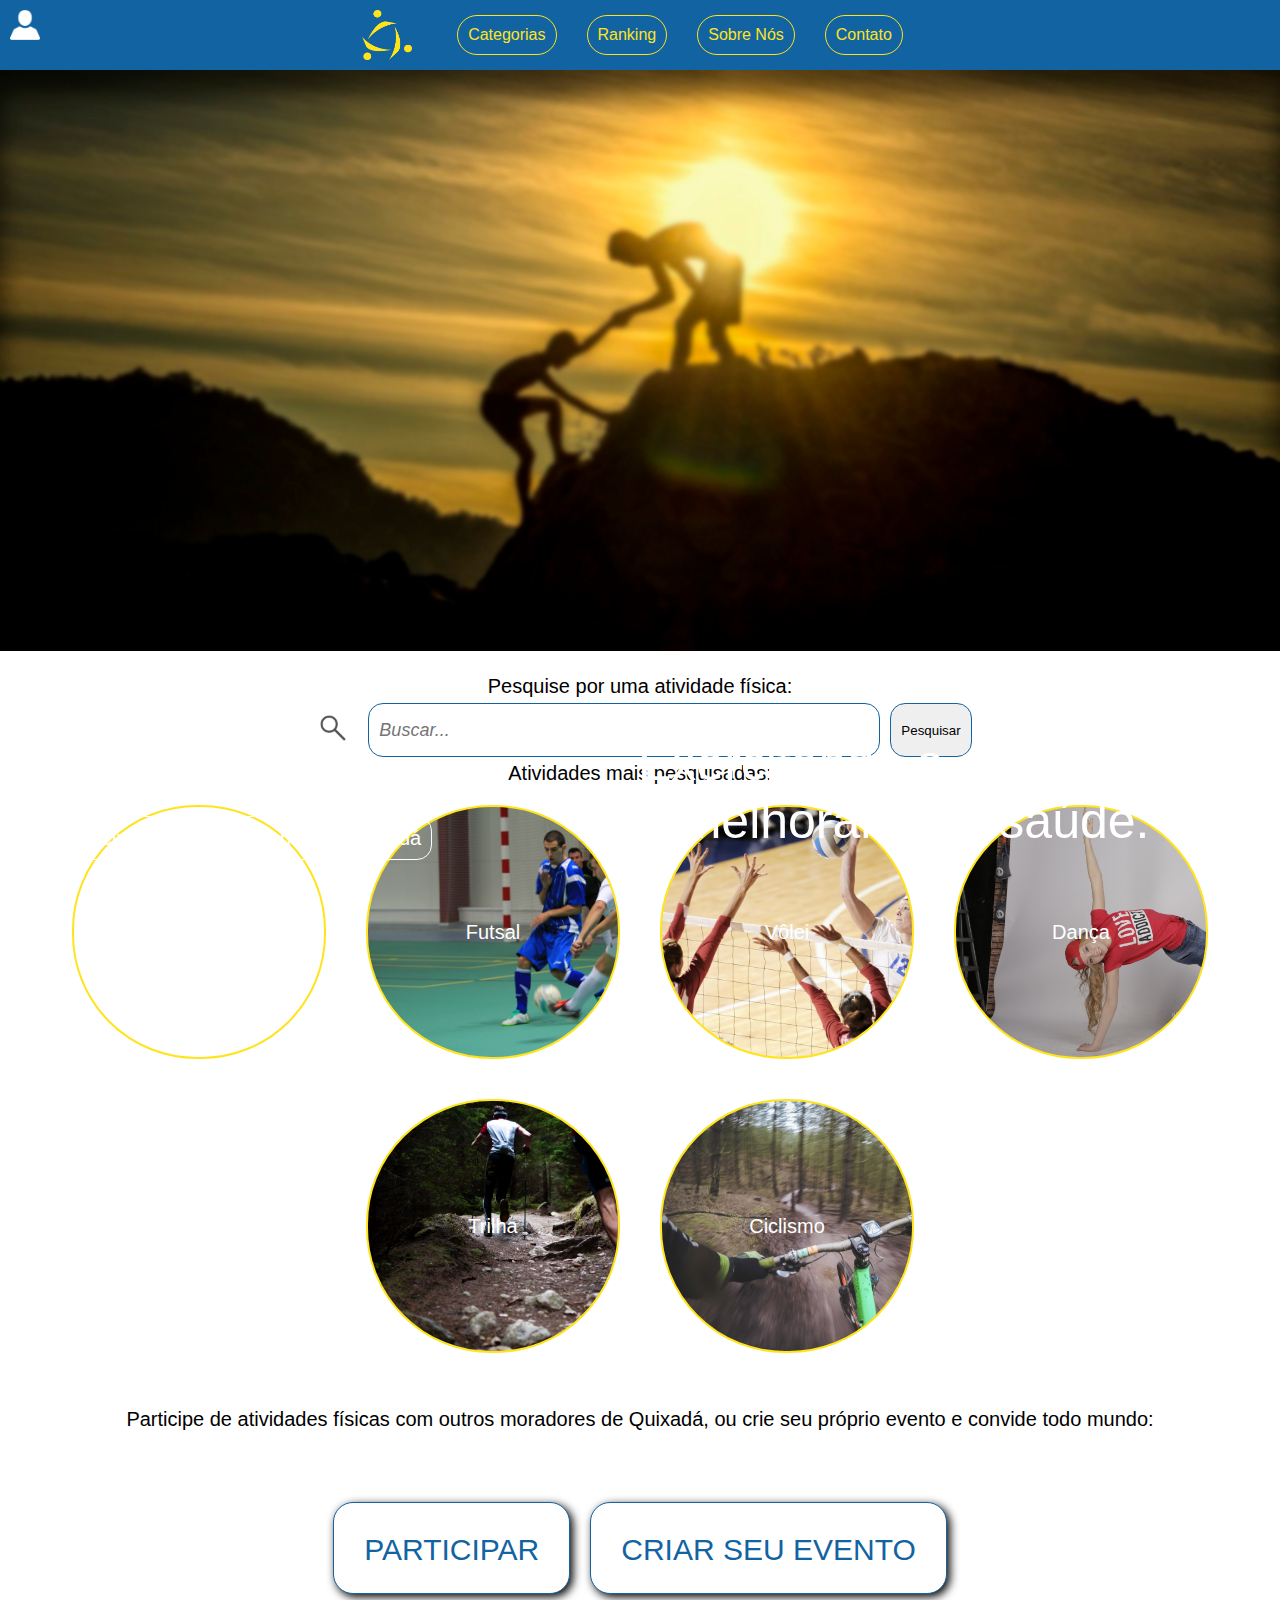
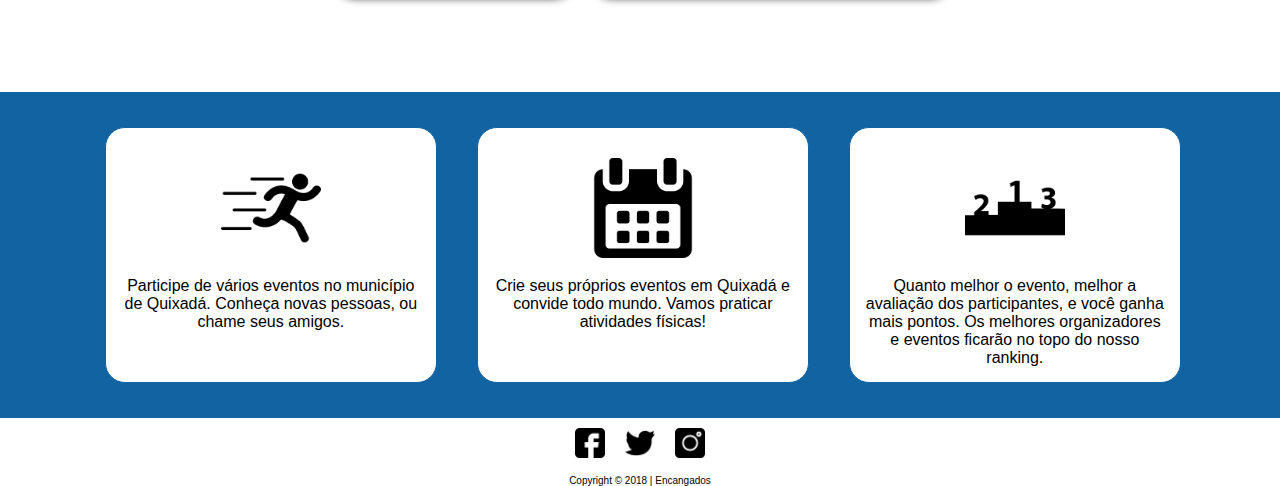
==== index.html @ e25cda6b "Initial commit" ====
<!DOCTYPE html>
<html lang="en">
<head>
    <meta charset="UTF-8">
    <meta name="viewport" content="width=device-width, initial-scale=1.0">
    <meta http-equiv="X-UA-Compatible" content="ie=edge">
    <link rel="icon" href="favicon2.png" sizes="20x20" type="image/png">
    <link rel="stylesheet" href="style.css">
    <script src="https://ajax.googleapis.com/ajax/libs/jquery/2.1.0/jquery.min.js"></script>
    <title>Encangados - Crie seu evento!</title>
    
</head>
<body>
    <input type="checkbox" id="check">
        <label class="icone" for="check">
            <img src="perfil2.png" width="30px" height="30px">
        </label>
    
    <nav class="menu">
        <ul>
            <img src="perfil3.png" class="img-perfil"><br>
            <span class="nome-perfil">Alexya Calixto</span><br><br><br>
            <li><a href="" >Minha Conta</a></li>
            <li><a href="" >Meus Eventos</a></li>
            <li><a href="" >Configurações</a></li><br><br>
            <span class="sair"><a href="">Sair</a></span>
        </ul>
        
    </nav>

        <nav class="navegador-superior">
            <a href="index.html"><img src="marca.png" height="50px" width="50px"></a>
            <div class="opcao"><a href="categorias.html">Categorias</a></div>
            <div class="opcao"><a href="ranking.html">Ranking</a></div>
            <div class="opcao"><a href="sobre.html">Sobre Nós</a></div>
            <div class="opcao"><a href="contato.html">Contato</a></div>
        </nav>

        <div class="banner">
            <div class="text-banner">
                <p>Exercitando o corpo juntos<br>
                e melhorando a saúde.</p>
            </div>
            <div class="text-banner2">
                    <a href="#participar2" class="scrollSuave">Participe ou crie seu evento em Quixadá</a>
            </div>
            <img src="corrida.jpg">
        </div>

        <div class="pesquisar">
            <span>Pesquise por uma atividade física:</span><br>
            <div class="barraBusca">
                    <img src="buscar.png" alt="Lupa"/>
                    <input type="text" id="txtBusca" placeholder="Buscar...">
                    <button class="btnBusca">Pesquisar</button>
            </div>
            
            <span>Atividades mais pesquisadas:</span>
            <div class="categorias">
                <a href="corrida.html"><div class="corrida circulo">Corrida</div></a>
                <a href="futsal.html"><div class="futsal circulo">Futsal</div></a>
                <a href="volei.html"><div class="volei circulo">Vôlei</div></a>
                <a href="danca.html"><div class="danca circulo">Dança</div></a>
                <a href="trilha.html"><div class="trilha circulo">Trilha</div></a>
                <a href="bike.html"><div class="bike circulo">Ciclismo</div></a>
            </div>
        </div>

        <div class="text-participar" id="participar2">
            <p>Participe de atividades físicas com outros moradores de Quixadá, ou crie seu próprio evento e convide todo mundo:</p><br><br>
        </div>
        
        <div class="participar">
            <div class="button"><a href="categorias.html">PARTICIPAR</a></div>
            <div class="button"><a href="criar-evento.html">CRIAR SEU EVENTO</a></div>
        </div>

        <div class="container">
            <div class="b3 bloco">
                <img src="correr.png" height="100px" width="100px"><br>
                <p>Participe de vários eventos no município de Quixadá. Conheça novas pessoas, ou chame seus amigos.</p>
            </div>
            <div class="b2 bloco">
                <img src="calendar.png" height="100px" width="100px"><br>
                <p>Crie seus próprios eventos em Quixadá e convide todo mundo. Vamos praticar atividades físicas!</p>
            </div>
            <div class="b1 bloco">
                <img src="ranking.png" height="100px" width="100px"><br>
                <p>Quanto melhor o evento, melhor a avaliação dos participantes, e você ganha mais pontos. Os melhores organizadores e eventos ficarão no topo do nosso ranking.</p>
            </div>
        </div>

        <div class="rodape">
            <div class="redes">
                <a href="http://www.facebook.com"><img src="facebook.png" class="icon"></a>
                <a href="https://twitter.com"><img src="twitter.png" class="icon"></a>
                <a href="https://www.instagram.com"><img src="instagram.png" class="icon"></a>
            </div>
            <p>Copyright © 2018 | Encangados</p>
        </div>





        <script>
            var $doc = $('html, body');
            $('.scrollSuave').click(function() {
                $doc.animate({
                    scrollTop: $( $.attr(this, 'href') ).offset().top
                }, 500);
                return false;
            });
        </script>
</body>
</html>
---- style.css ----
*{
            margin: 0 ;
            padding: 0;
            font-family: 'Arial';
        }
        
        .navegador-superior{
            background-color: #1263a2;
            overflow: hidden;
            height: 70px;
            font-family: 'Arial';
            display: flex;
            justify-content: center;
            z-index: 10;
            box-shadow: 0px 10px 20px black;
        }
        
        .navegador-superior a{
            text-decoration: none;
            color: #ffe31d;
            float: left;
            text-align: center;
        }

        .opcao a{
            border: 1px solid #ffe31d;
            border-radius: 25px;
            margin: 15px;
            padding: 10px;

        }

        .opcao a:hover{
            background-color: #ffe31d;
            color: #1263a2;
        }

        .menu{
            width: 300px;
            background-color: #1263a2;
            height: 500px;
            font-family: 'Arial';
            position: fixed;
            left: -300px;
            transition: all 2s linear;
            z-index: 4;
        }

        .menu ul{
            list-style: none;
            padding-top: 50px;
            text-align: center;
        }

        .menu ul li a{
            text-decoration: none;
            display: block;
            padding: 15px;
            color: #ffe31d;
            border-radius: 25px;
            margin: 5px;
            font-size: 12px;
        }

        .menu a:hover{
            border: 1px solid #ffe31d;
            cursor: pointer;
        }

        .icone{
            position: fixed;
            z-index: 6;
            margin: 10px;
            cursor: pointer;
        }

        input{
            display: none;
        }
        
        #check:checked ~ .menu{
            transform: translate(300px, 0px);
        }

        .img-perfil{
            padding: 15px;
            width: 100px;
            height: 100px;
            border-radius: 50%;
        }

        .menu .sair a{
            text-decoration: none;
            font-size: 12px;
            color: #ffe31d;
            padding: 10px;
            border: 1px solid #ffe31d;
            border-radius: 10px;
            
        }
        .menu .sair a:hover{
            background-color: #ffe31d;
            color: #1263a2;
        }

        .nome-perfil{
            color: white;
        }
        .navegador-superior img{
            margin-top: 10px;
            margin-right: 30px;
        }

        .banner{
            z-index: 0;
        }
        .banner img{
            width: 100%;
            z-index: -10;
        }

        .frase-inicial{
            z-index: 2;
            position: fixed;
            color: white;
            text-align: center;
        }

        .container{
            width: 98.1%;
            padding: 15px;
            background-color: #1263a2;
            background-image: url(11.jpg);
            background-repeat: no-repeat;
            background-size: cover;
            background-attachment: fixed;
            display: flex;
            flex-direction: row;
            justify-content: center;
        }

        .bloco{
            width: 300px;
            border: 1px solid #1263a2;
            border-radius: 20px; 
            margin: 20px;
            background-color: white;
            padding: 15px;
            text-align: center;
        }

        .bloco img{
            margin-top: 15px;
            margin-bottom: 15px;
        }
        .participar{
            display: flex;
            justify-content: center;
            height: 200px;
        }

        .button{
            height: 30px;
            font-size: 30px;
            padding: 30px;
            margin: 10px;
            border-radius: 20px;
            box-shadow: 3px 3px 10px black;
            border: 1px solid #1263a2;
            background-color: white;
            color: #1263a2;            
        }

        .button:hover{
            text-decoration: white;
            background-color: #1263a2;
            cursor: pointer;
        }

        .button a{
            text-decoration: none;
            color: #1263a2;
        }

        .button a:hover{
            color: white;
        }

        .text-participar{
            text-align: center;
            font-size: 20px;
            padding: 15px;
            transition: all .25s linear;
        }

        .text-banner{
            position: absolute;
            color: white;
            font-size: 50px;
            right: 50px;
            bottom: 50px;
        }

        .text-banner2{
            position: absolute;
            font-size: 20px;
            left: 50px;
            bottom: 50px;
        }

        .text-banner2 a{
            text-decoration: none;
            color: white;
            border: 1px solid white;
            padding: 10px;
            border-radius: 15px;
        }

        .text-banner2 a:hover{
            background-color: white;
            color: black;
        }

        .rodape{
            font-size: 10px;
            width: 100%;
            height: 60px;
        }

        .rodape p{
            text-align: center;
            margin: 5px;
        }

        .redes{
            display: flex;
            justify-content: center;
        }

        .redes img{
            height: 30px;
            width: 30px;
            margin: 10px;
        }

        .icon:hover{
            background-color: #ffe31d;
            border-radius: 15px;
            cursor: pointer;
        }

        .pesquisar{
            text-align: center;
            padding: 20px;
        }
        .pesquisar .barraBusca{
            display: flex;
            justify-content: center;
        }

        #txtBusca{
            float:left;
            background-color:transparent;
            padding-left:5px; 
            font-size:18px;
            height:32px;
            width:490px;
            font-style: italic;
            display: block;
            border: 1px solid #1263a2;
            border-radius: 15px;
            padding: 10px;
            margin: 5px;
        }

        .barraBusca img{
            height: 30px;
            width: 30px;
            margin: 5px;
            padding: 10px;
        }

        .barraBusca button{
            margin: 5px;
            border: 1px solid #1263a2;
            border-radius: 15px;
            padding: 10px;
            cursor: pointer;
        }

        .barraBusca button:hover{
            background-color: #1263a2;
            color: white;
        }

        .pesquisar span{
            font-size: 20px;
        }

        .categorias{
            display: flex;
            justify-content: center;
            flex-wrap: wrap;
        }

        .circulo{
            height: 250px;
            width: 250px;
            border: 2px solid #ffe31d;
            border-radius: 125px;
            transition: transform 300ms;
            display: flex;
            justify-content: center;
            align-items: center;
            margin: 20px;
            color: white;
            font-size: 20px;

        }

        .categorias a{
            text-decoration: none;
        }

        .categoriasGeral a{
            text-decoration: none;
        }
        .circulo:hover{
            transform: scale(1.10);
            border: 1px solid #1263a2;
            cursor: pointer;
        }

        .corrida{
            background-image: url(corrida2.jpg);
            background-repeat: no-repeat;
            background-size: cover;
        }

        .trilha{
            background-image: url(trilha.jpg);
            background-repeat: no-repeat;
            background-size: cover;
        }

        .bike{
            background-image: url(bike.jpg);
            background-repeat: no-repeat;
            background-size: cover;
        }

        .danca{
            background-image: url(danca.jpg);
            background-repeat: no-repeat;
            background-size: cover;
        }

        .volei{
            background-image: url(volei.jpg);
            background-repeat: no-repeat;
            background-size: cover;
        }

        .futsal{
            background-image: url(futsal.jpg);
            background-repeat: no-repeat;
            background-size: cover;
        }

        .futebol{
            background-image: url(futebol.jpg);
            background-repeat: no-repeat;
            background-size: cover;
        }

        .yoga{
            background-image: url(yoga.jpg);
            background-repeat: no-repeat;
            background-size: cover;
        }

        .natacao{
            background-image: url(natacao.jpg);
            background-repeat: no-repeat;
            background-size: cover;
        }

        .tdm{
            background-image: url(tdm.jpg);
            background-repeat: no-repeat;
            background-size: cover;
        }

        .evento{
            height: 900px;
            display: flex;
            justify-content: center;
            align-items: center;
            
        }
        .evento input{
            display: flex;
            align-items: center;

        }

        .evento span{
            font-size: 50px;
            position: absolute;
            top: 90px;
            margin: 30px;
            border-radius: 50px;
            border: 1px solid #1263a2;
            color: #1263a2;
            padding: 20px;
        }

        .evento form{
            margin-left: 50px;
            margin-top: 150px;
        }

        form button{
            margin: 5px;
            border: 1px solid #1263a2;
            border-radius: 15px;
            padding: 10px;
            cursor: pointer;
            font-size: 20px;
            color: #1263a2;
        }

        form button:hover{
            background-color: #1263a2;
            color: white;
        }

        .categoriasGeral{
            display: flex;
            justify-content: center;
            flex-wrap: wrap;
            width: 100%;
            height: 50%;
            margin: 30px;
        }
        .container2{
            display: flex;
            justify-content: center;
            flex-wrap: wrap;
        }
        .container2 span{
            font-size: 50px;
            color: #1263a2;
            border: 1px solid #1263a2;
            border-radius: 50px;
            padding: 20px;
            margin: 30px;
        }

        #seletorCategorias{
            border: 1px solid #1263a2;
            border-radius: 10px;
            padding: 10px;
            margin: 10px;
        }

        #dataForm{
            border: 1px solid #1263a2;
            border-radius: 10px;
            padding: 10px;
            margin: 10px;
        }

        #horario{
            border: 1px solid #1263a2;
            border-radius: 10px;
            padding: 10px;
            margin: 10px;
            
        }

        .categorias-titulo{
            width: 100%;
            height: 100px;
            margin: 0;
            text-align: center;
            padding: 80px;
            background-image: url(yogabanner.jpg);
            background-repeat: no-repeat;
            background-size: cover;
            background-attachment: fixed;
        }
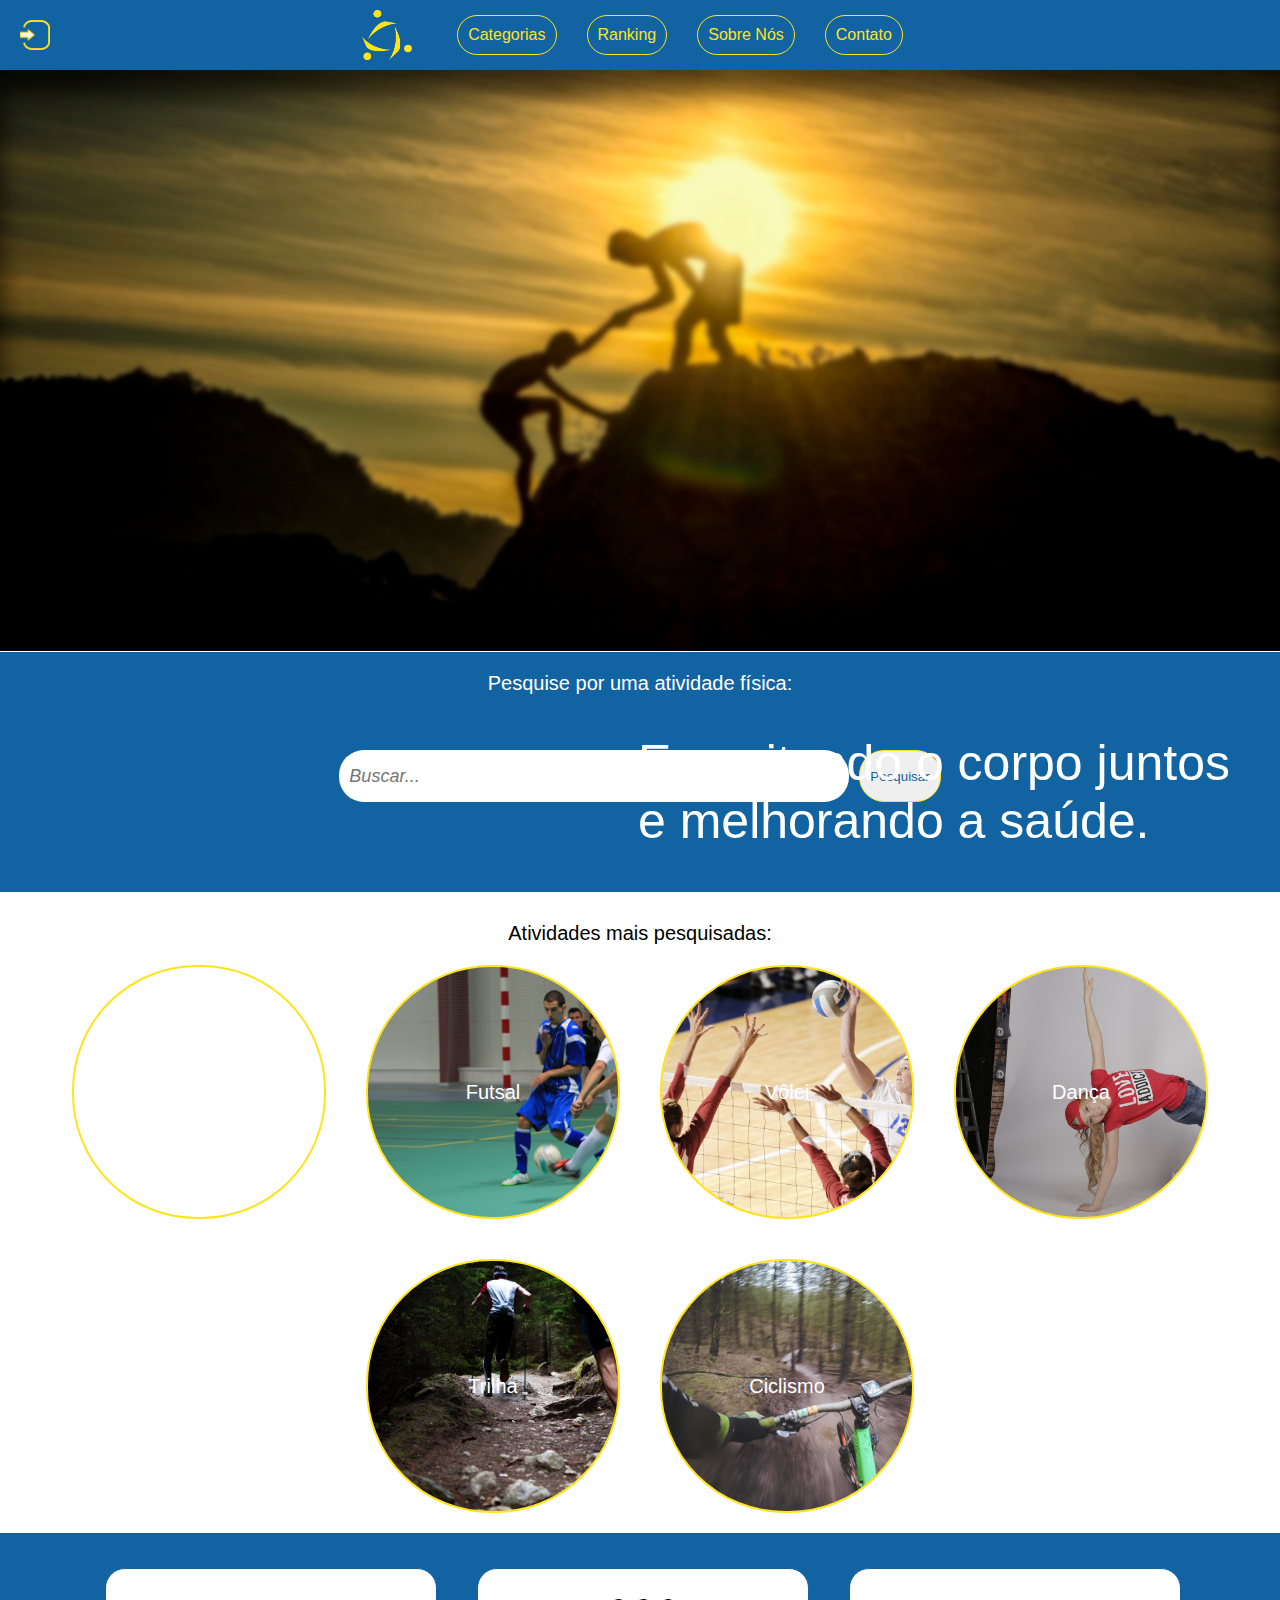
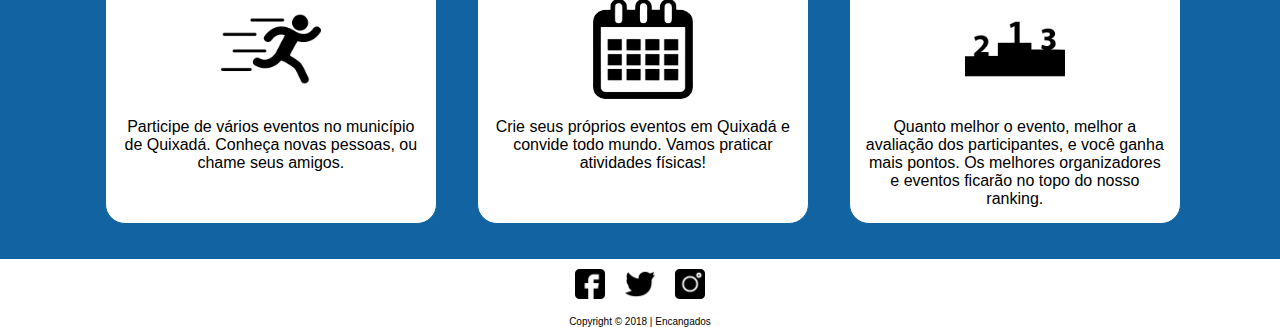
==== commit 9a37df6c: "Atualização 3" ====
--- a/index.html
+++ b/index.html
@@ -13,23 +13,20 @@
 <body>
     <input type="checkbox" id="check">
         <label class="icone" for="check">
-            <img src="perfil2.png" width="30px" height="30px">
+            <img src="entrar.png" width="30px" height="30px">
         </label>
     
-    <nav class="menu">
-        <ul>
-            <img src="perfil3.png" class="img-perfil"><br>
-            <span class="nome-perfil">Alexya Calixto</span><br><br><br>
-            <li><a href="" >Minha Conta</a></li>
-            <li><a href="" >Meus Eventos</a></li>
-            <li><a href="" >Configurações</a></li><br><br>
-            <span class="sair"><a href="">Sair</a></span>
-        </ul>
-        
-    </nav>
+        <nav class="menu" style="height: 330px;">
+            <span class="titulo-login">Login</span>
+                <div class="login">
+                    Email:<input type="text" id="cdtLogin" placeholder="Digite seu email...">
+                    Senha:<input type="password" id="cdtLogin" placeholder="Digite sua senha...">
+                    <div class="buttonLogin"> <a href="./index.html">Entrar</a> </div>
+                </div>        
+        </nav>
 
         <nav class="navegador-superior">
-            <a href="index.html"><img src="marca.png" height="50px" width="50px"></a>
+            <a href="index.html.html"><img src="marca.png" height="50px" width="50px"></a>
             <div class="opcao"><a href="categorias.html">Categorias</a></div>
             <div class="opcao"><a href="ranking.html">Ranking</a></div>
             <div class="opcao"><a href="sobre.html">Sobre Nós</a></div>
@@ -41,20 +38,20 @@
                 <p>Exercitando o corpo juntos<br>
                 e melhorando a saúde.</p>
             </div>
-            <div class="text-banner2">
+            <!--<div class="text-banner2">
                     <a href="#participar2" class="scrollSuave">Participe ou crie seu evento em Quixadá</a>
-            </div>
+            </div>-->
             <img src="corrida.jpg">
         </div>
 
         <div class="pesquisar">
-            <span>Pesquise por uma atividade física:</span><br>
-            <div class="barraBusca">
-                    <img src="buscar.png" alt="Lupa"/>
-                    <input type="text" id="txtBusca" placeholder="Buscar...">
-                    <button class="btnBusca">Pesquisar</button>
+            <div class="fundo-pesquisa">
+                <span style="color: white;">Pesquise por uma atividade física:</span><br>
+                <div class="barraBusca">
+                        <input type="text" id="txtBusca" placeholder="Buscar...">
+                        <button class="btnBusca">Pesquisar</button>
+                </div>
             </div>
-            
             <span>Atividades mais pesquisadas:</span>
             <div class="categorias">
                 <a href="corrida.html"><div class="corrida circulo">Corrida</div></a>
@@ -64,15 +61,6 @@
                 <a href="trilha.html"><div class="trilha circulo">Trilha</div></a>
                 <a href="bike.html"><div class="bike circulo">Ciclismo</div></a>
             </div>
-        </div>
-
-        <div class="text-participar" id="participar2">
-            <p>Participe de atividades físicas com outros moradores de Quixadá, ou crie seu próprio evento e convide todo mundo:</p><br><br>
-        </div>
-        
-        <div class="participar">
-            <div class="button"><a href="categorias.html">PARTICIPAR</a></div>
-            <div class="button"><a href="criar-evento.html">CRIAR SEU EVENTO</a></div>
         </div>
 
         <div class="container">
--- a/style.css
+++ b/style.css
@@ -2,7 +2,9 @@
         *{
             margin: 0 ;
             padding: 0;
-            font-family: 'Arial';
+            font-family: 'Arial'
+            /*font-family: Source Sans Pro;
+            src: url('SourceSansPro-Regular.otf');*/
         }
         
         .navegador-superior{
@@ -39,7 +41,7 @@
         .menu{
             width: 300px;
             background-color: #1263a2;
-            height: 500px;
+            height: 600px;
             font-family: 'Arial';
             position: fixed;
             left: -300px;
@@ -68,10 +70,19 @@
             cursor: pointer;
         }
 
+        .titulo-menu{
+            display: flex;
+            justify-content: center;
+            align-items: center;
+        }
+
+        .titulo-menu img{
+            margin: 10px;
+        }
         .icone{
             position: fixed;
             z-index: 6;
-            margin: 10px;
+            margin: 20px;
             cursor: pointer;
         }
 
@@ -90,14 +101,16 @@
             border-radius: 50%;
         }
 
+        .menu .sair{
+            width: 100px;
+        }
         .menu .sair a{
             text-decoration: none;
             font-size: 12px;
             color: #ffe31d;
             padding: 10px;
             border: 1px solid #ffe31d;
-            border-radius: 10px;
-            
+            border-radius: 10px;            
         }
         .menu .sair a:hover{
             background-color: #ffe31d;
@@ -131,7 +144,7 @@
             width: 98.1%;
             padding: 15px;
             background-color: #1263a2;
-            background-image: url(11.jpg);
+            background-image: url(111.jpg);
             background-repeat: no-repeat;
             background-size: cover;
             background-attachment: fixed;
@@ -165,8 +178,7 @@
             font-size: 30px;
             padding: 30px;
             margin: 10px;
-            border-radius: 20px;
-            box-shadow: 3px 3px 10px black;
+            border-radius: 50px;
             border: 1px solid #1263a2;
             background-color: white;
             color: #1263a2;            
@@ -176,6 +188,7 @@
             text-decoration: white;
             background-color: #1263a2;
             cursor: pointer;
+            box-shadow: 0px 0px 10px black;
         }
 
         .button a{
@@ -252,26 +265,49 @@
 
         .pesquisar{
             text-align: center;
+        }
+        .pesquisar .barraBusca{
+            display: flex;
+            justify-content: center;
+            margin: 50px;
+        }
+
+        .pesquisar .fundo-pesquisa{
+            background-color: #1263a2;
+            margin-top: -3px;
+            height: 200px;
             padding: 20px;
-        }
-        .pesquisar .barraBusca{
-            display: flex;
-            justify-content: center;
+            margin-bottom: 30px;
         }
 
         #txtBusca{
             float:left;
-            background-color:transparent;
             padding-left:5px; 
             font-size:18px;
             height:32px;
             width:490px;
             font-style: italic;
             display: block;
-            border: 1px solid #1263a2;
-            border-radius: 15px;
+            border-radius: 25px;
+            border: none;
             padding: 10px;
             margin: 5px;
+            
+        }
+
+        #txtBusca2{
+            float:left;
+            padding-left:5px; 
+            font-size:18px;
+            height:32px;
+            width:490px;
+            font-style: italic;
+            display: block;
+            border-radius: 25px;
+            border: 1px solid #1263a2;
+            padding: 10px;
+            margin: 5px;
+            
         }
 
         .barraBusca img{
@@ -283,15 +319,16 @@
 
         .barraBusca button{
             margin: 5px;
-            border: 1px solid #1263a2;
-            border-radius: 15px;
-            padding: 10px;
-            cursor: pointer;
+            border: 1px solid #ffe31d;
+            border-radius: 25px;
+            padding: 10px;
+            cursor: pointer;
+            color: #1263a2;
         }
 
         .barraBusca button:hover{
-            background-color: #1263a2;
-            color: white;
+            background-color: #ffe31d;
+            
         }
 
         .pesquisar span{
@@ -422,13 +459,13 @@
         }
 
         form button{
-            margin: 5px;
-            border: 1px solid #1263a2;
-            border-radius: 15px;
+            border: 1px solid #1263a2;
+            border-radius: 25px;
             padding: 10px;
             cursor: pointer;
             font-size: 20px;
             color: #1263a2;
+            margin: 20px;
         }
 
         form button:hover{
@@ -460,21 +497,21 @@
 
         #seletorCategorias{
             border: 1px solid #1263a2;
-            border-radius: 10px;
+            border-radius: 25px;
             padding: 10px;
             margin: 10px;
         }
 
         #dataForm{
             border: 1px solid #1263a2;
-            border-radius: 10px;
+            border-radius: 25px;
             padding: 10px;
             margin: 10px;
         }
 
         #horario{
             border: 1px solid #1263a2;
-            border-radius: 10px;
+            border-radius: 25px;
             padding: 10px;
             margin: 10px;
             
@@ -490,4 +527,107 @@
             background-repeat: no-repeat;
             background-size: cover;
             background-attachment: fixed;
+        }
+
+        .ranking{
+            display: flex;
+            justify-content: center;
+            flex-wrap: wrap;
+        }
+        .ranking-titulo{
+            width: 100%;
+            height: 100px;
+            margin: 0;
+            text-align: center;
+            padding: 80px;
+            background-image: url(bikebanner.jpg);
+            background-repeat: no-repeat;
+            background-size: cover;
+            background-attachment: fixed;
+        }
+
+        .ranking-titulo span{
+            font-size: 50px;
+            color: #ffe31d;
+            border: 1px solid #ffe31d;
+            border-radius: 50px;
+            padding: 20px;
+            margin: 30px;
+        }
+
+        .lista{
+            background-color: #1263a2;
+            height: 500px;
+            width: 500px;
+            font-size: 20px;
+        }
+
+        .pessoa{
+            display: flex;
+            justify-content: center;
+            align-items: center;
+            background-color: gray;
+            color: white;
+            width: 470px;
+            padding: 15px;
+        }
+
+        .pessoa p{
+            right: 20px;
+        }
+
+        .pessoa1{
+            display: flex;
+            justify-content: center;
+            align-items: center;
+            width: 470px;
+            padding: 15px;
+        }
+
+        .pessoa1 p{
+            right: 20px;
+        }
+
+        .login{
+            padding: 20px;
+            margin-top: 20px;
+            color: #ffe31d;
+        }
+        #cdtLogin{
+            width: 80%;
+            border: 1px solid #ffe31d;
+            border-radius: 10px;
+            font-style: italic;
+            display: block;
+            padding: 10px;
+            margin: 10px;
+        }
+
+
+        .buttonLogin{
+            padding-top: 10px;
+        }
+
+        .buttonLogin a{
+            border: 1px solid #ffe31d;
+            border-radius: 20px;
+            color: #ffe31d;
+            padding: 10px;
+            margin: 10px;
+            background-color: #1263a2;
+            font-size: 20px;
+        }
+
+        .buttonLogin a:hover{
+            background-color: #ffe31d;
+            color: #1263a2;
+            cursor: pointer;
+        }
+
+        .titulo-login{
+            display: flex;
+            justify-content: center;
+            font-size: 25px;
+            color: #ffe31d;
+            margin-top: 40px;
         }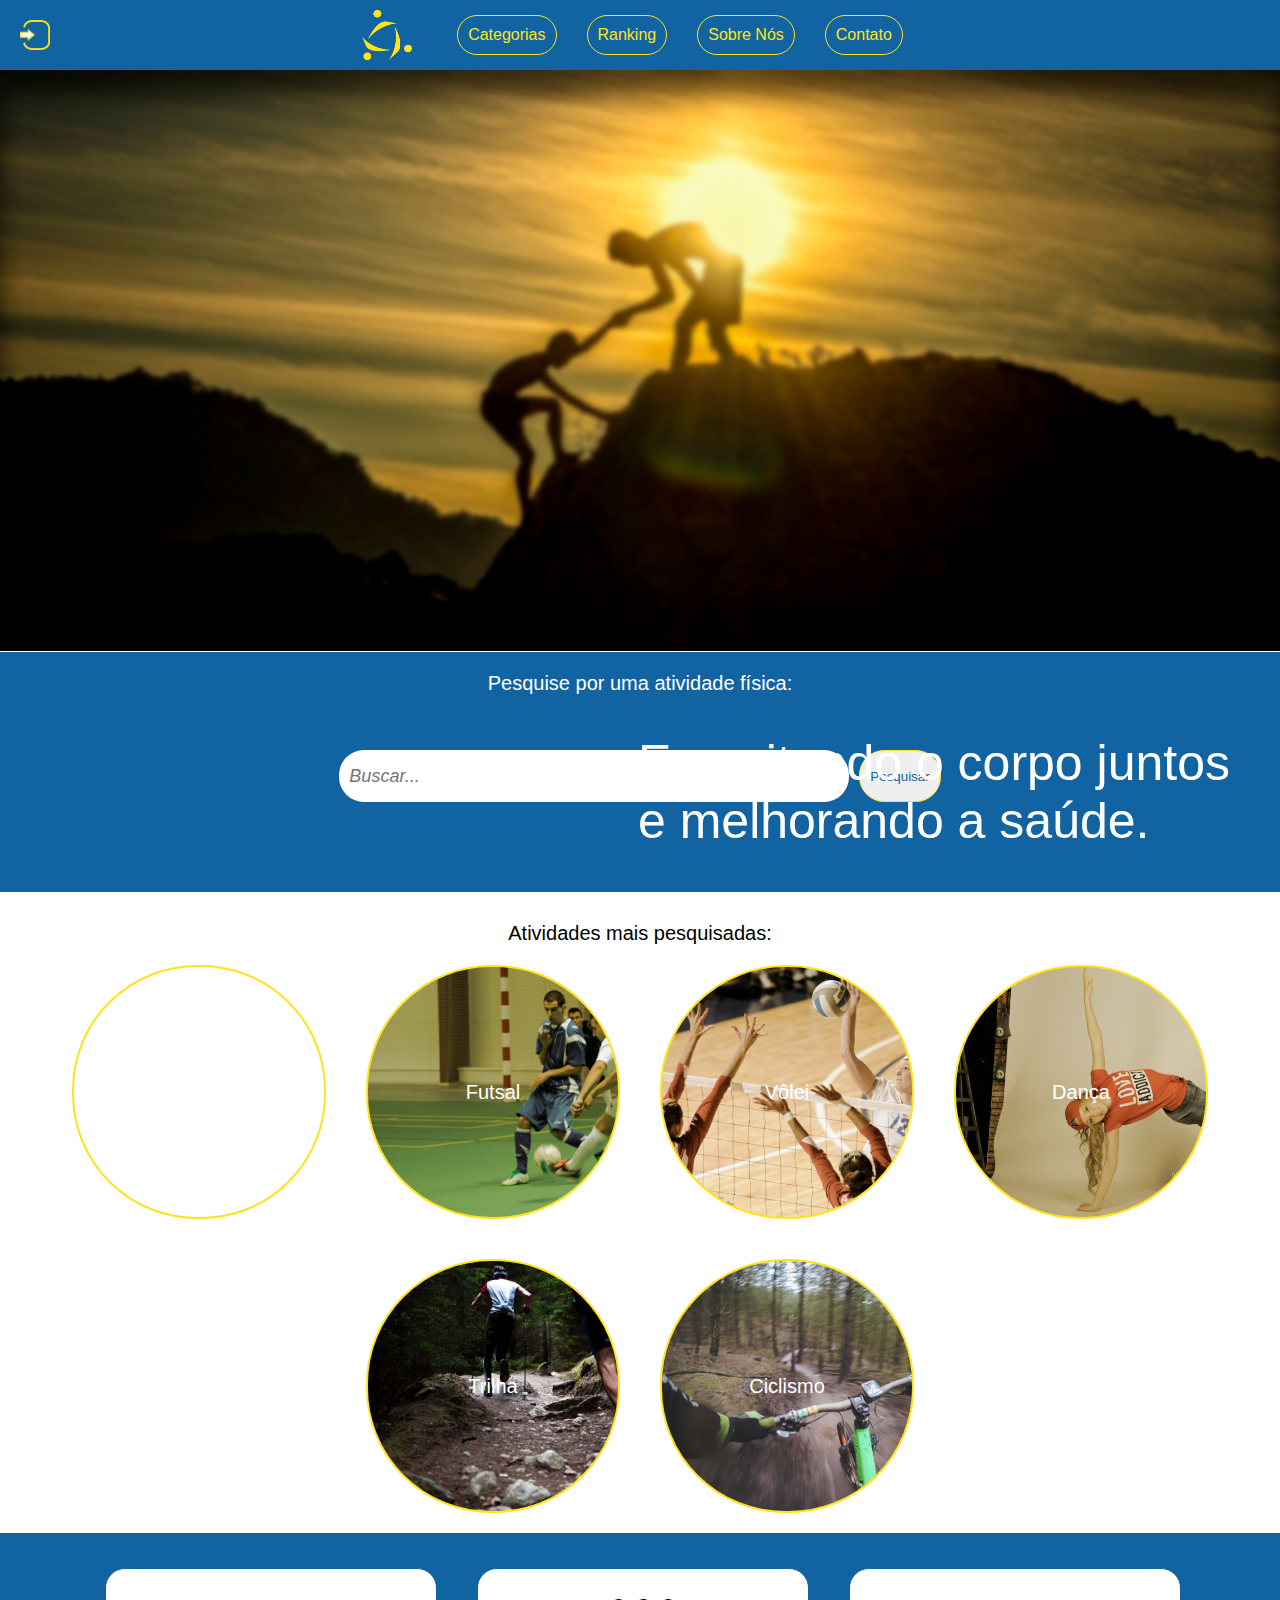
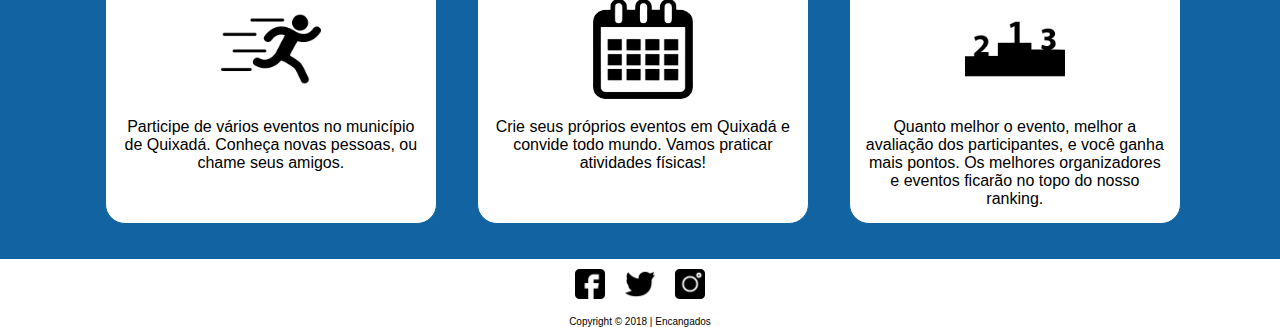
==== commit e1fdef13: "Atualização" ====
--- a/index.html
+++ b/index.html
@@ -21,16 +21,16 @@
                 <div class="login">
                     Email:<input type="text" id="cdtLogin" placeholder="Digite seu email...">
                     Senha:<input type="password" id="cdtLogin" placeholder="Digite sua senha...">
-                    <div class="buttonLogin"> <a href="./index.html">Entrar</a> </div>
+                    <div class="buttonLogin"> <a href="./pagina-inicial.html">Entrar</a> </div>
                 </div>        
         </nav>
 
         <nav class="navegador-superior">
-            <a href="index.html.html"><img src="marca.png" height="50px" width="50px"></a>
-            <div class="opcao"><a href="categorias.html">Categorias</a></div>
-            <div class="opcao"><a href="ranking.html">Ranking</a></div>
-            <div class="opcao"><a href="sobre.html">Sobre Nós</a></div>
-            <div class="opcao"><a href="contato.html">Contato</a></div>
+            <a href="index.html"><img src="marca.png" height="50px" width="50px"></a>
+            <div class="opcao"><a href="categorias2.html">Categorias</a></div>
+            <div class="opcao"><a href="ranking2.html">Ranking</a></div>
+            <div class="opcao"><a href="sobre2.html">Sobre Nós</a></div>
+            <div class="opcao"><a href="contato2.html">Contato</a></div>
         </nav>
 
         <div class="banner">
--- a/style.css
+++ b/style.css
@@ -14,8 +14,8 @@
             font-family: 'Arial';
             display: flex;
             justify-content: center;
-            z-index: 10;
-            box-shadow: 0px 10px 20px black;
+            z-index: 1000;
+            /*box-shadow: 0px 10px 20px black;*/
         }
         
         .navegador-superior a{
@@ -560,13 +560,14 @@
             height: 500px;
             width: 500px;
             font-size: 20px;
+            margin-top: 50px;
         }
 
         .pessoa{
             display: flex;
             justify-content: center;
             align-items: center;
-            background-color: gray;
+            background-color: #ff9a06;
             color: white;
             width: 470px;
             padding: 15px;
@@ -582,10 +583,21 @@
             align-items: center;
             width: 470px;
             padding: 15px;
+            color: white;
         }
 
         .pessoa1 p{
             right: 20px;
+        }
+
+        .pessoa2{
+            display: flex;
+            justify-content: center;
+            align-items: center;
+            background-color: #309fb0;
+            color: white;
+            width: 470px;
+            padding: 15px;
         }
 
         .login{
@@ -630,4 +642,104 @@
             font-size: 25px;
             color: #ffe31d;
             margin-top: 40px;
+        }
+
+        .titulo-menu a{
+            text-decoration: none;
+            color: #ffe31d;
+        }
+
+        .container3{
+            display: flex;
+            justify-content: center;
+        }
+
+        .minha-conta{
+            background-color: #1263a2;
+            height: 100%;
+            width: 700px;
+            margin-top: 50px;
+            border-radius: 50px;
+            padding: 30px;
+            color: white;
+        }
+
+        .avaliacao-conta{
+            text-align: center;
+            border: 1px solid #ffe31d;
+            border-radius: 20px;
+            padding: 20px;
+        }
+
+        .avaliacao-conta h1{
+            font-size: 50px;
+            cursor: pointer;
+        }
+
+        .texto-conta{
+            border: 1px solid #ffe31d;
+            border-radius: 20px;
+            padding: 20px;
+        }
+
+        .comentarios-sugestoes{
+            border: 1px solid #ffe31d;
+            border-radius: 20px;
+            padding: 20px;
+        }
+
+        .comentario{
+            border-radius: 20px;
+            padding: 20px;
+            background-color: white;
+            color: black;
+            margin: 10px;
+        }
+
+        .texto-cinza{
+            color: grey;
+            font-style: italic;
+        }
+
+        .container4{
+            display: flex;
+            justify-content: center;
+            font-size: 12px;
+            
+        }
+
+        .meus-eventos{
+            background-color: #1263a2;
+            height: 100%;
+            width: 700px;
+            margin-top: 50px;
+            border-radius: 50px;
+            padding: 30px;
+            color: white;
+        }
+        .eventos-titulo{
+            font-size: 40px;
+            text-align: center;
+        }
+
+        .eventos-subtitulo{
+            font-size: 20px;
+        }
+
+        .meuEvento{
+            border-radius: 20px;
+            padding: 15px;
+            margin: 15px;
+        }
+
+        .green{
+            background-color: green;
+        }
+
+        .red{
+            background-color: brown;
+        }
+
+        .eventoTitulo{
+            font-size: 15px;
         }